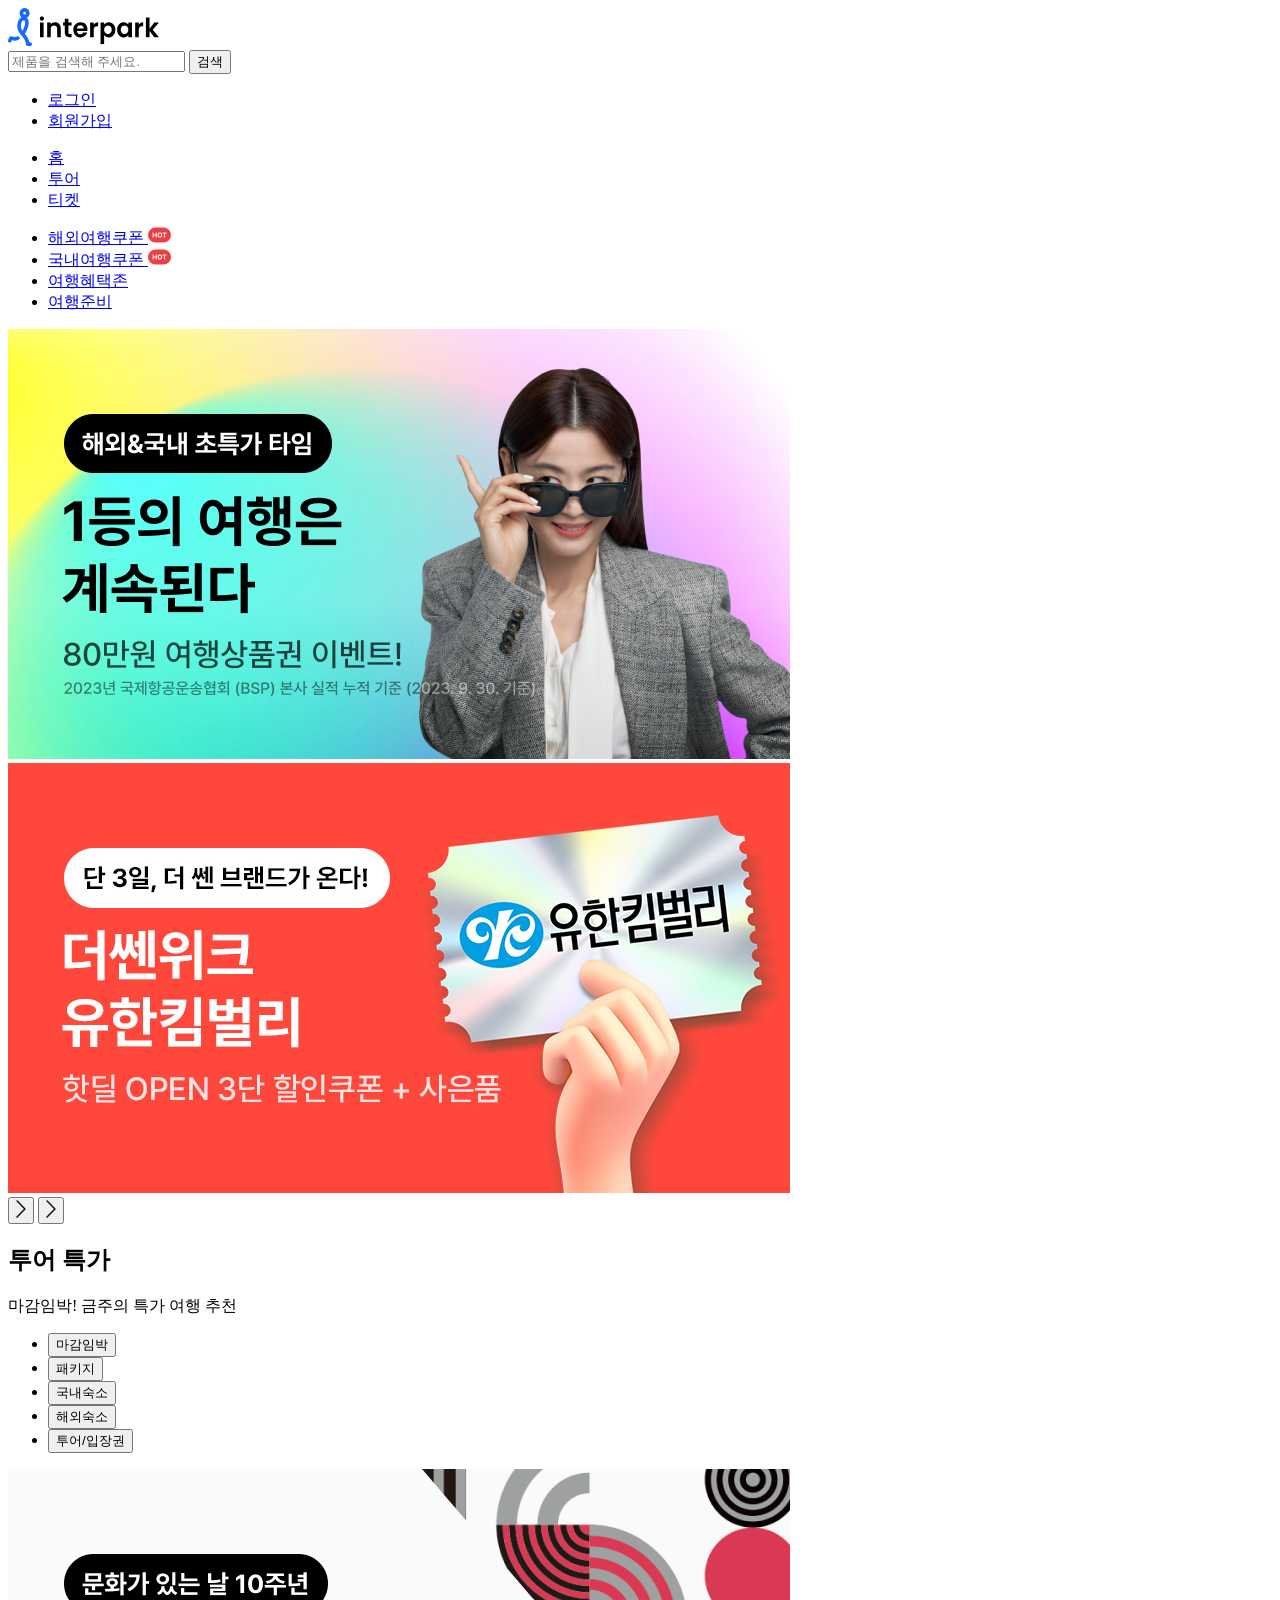
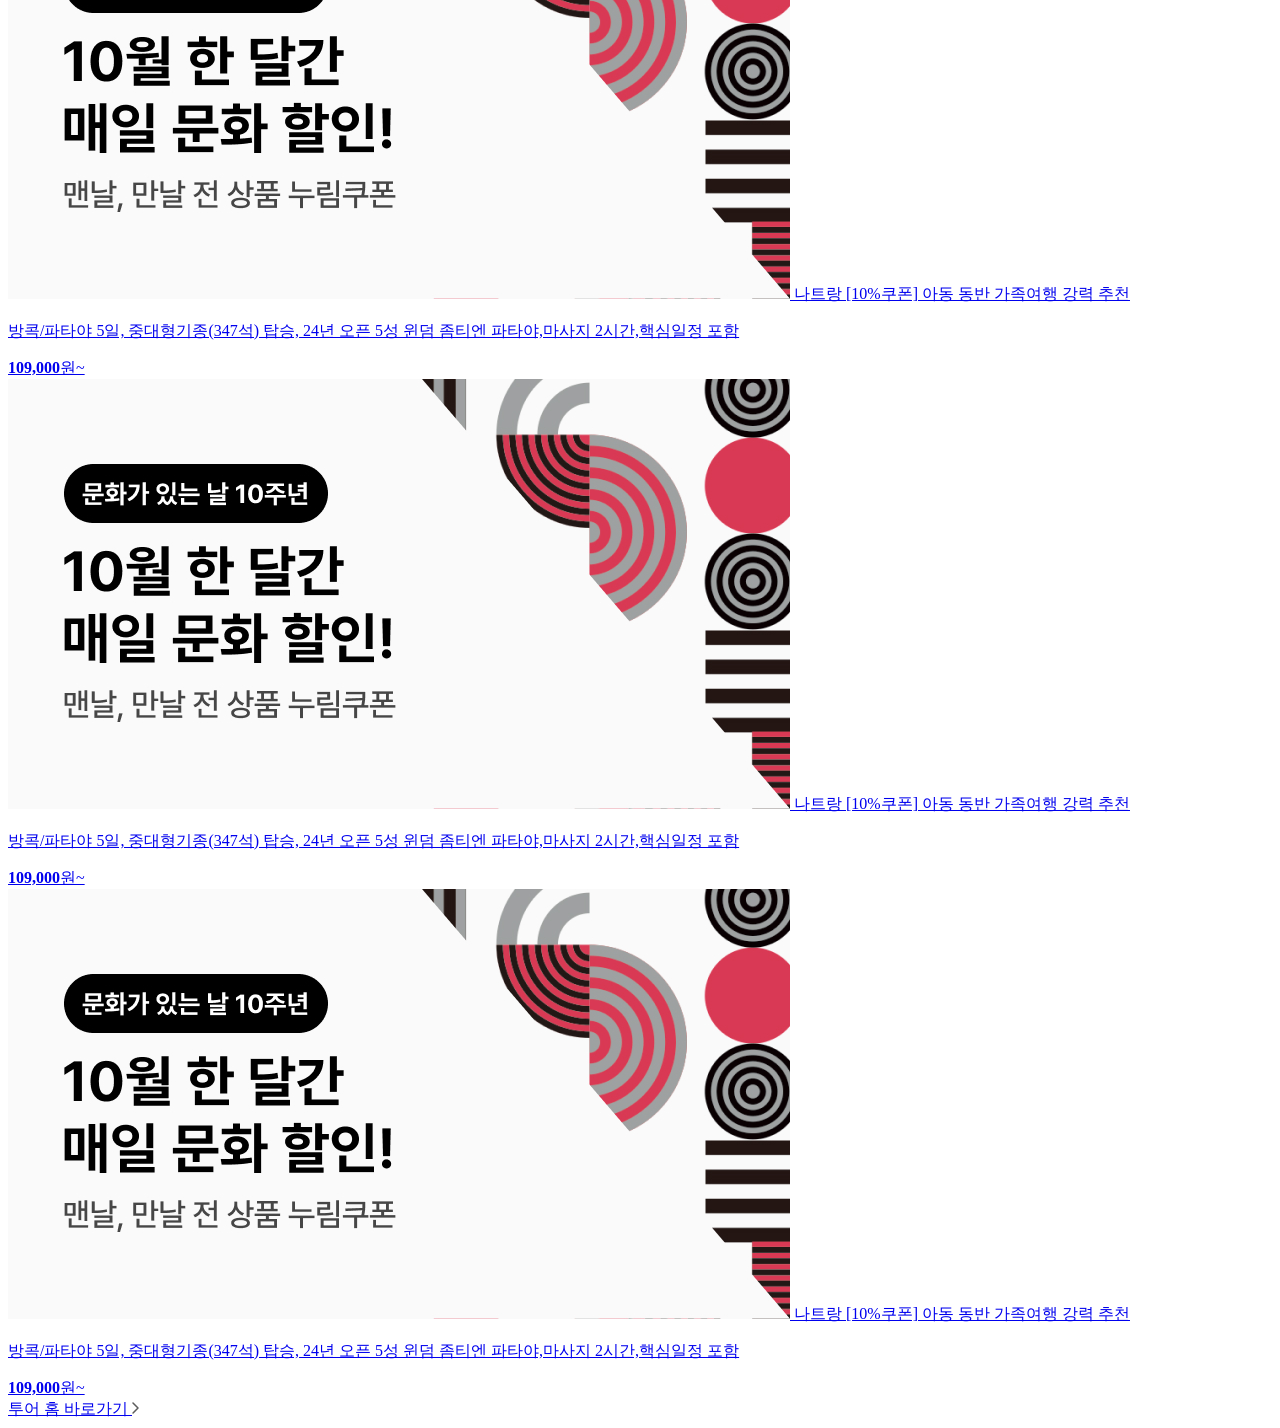
==== public/index.html @ a6c43441 "[feat] header.css / banner.css 작업" ====
<!DOCTYPE html>
<html lang="ko">
  <head>
    <meta charset="UTF-8" />
    <meta name="viewport" content="width=device-width, initial-scale=1.0" />
    <title>나의 til</title>
    <link rel="stylesheet" />
    <link rel="stylesheet" href="css/common.css" />
    <link rel="stylesheet" href="css/header.css" />
    <link rel="stylesheet" href="css/banner.css" />
  </head>

  <body>
    <!-- <div class="box_wrap">
      <div class="box">박스</div>
    </div> -->
    <!-- 전체 레이아웃  -->
    <div class="wrap">
      <!-- 상단 -->
      <header class="header">
        <div class="layout">
          <!-- 상단의 위 -->
          <div class="header_top">
            <div class="header_top_left">
              <!-- 로고 -->
              <div class="logo">
                <a href="http://www.interpark.com" target="_blank">
                  <img src="images/logo.svg" alt="로고" title="인터파크" />
                </a>
              </div>
              <!-- 제품검색 -->
              <div class="search">
                <!-- 제품 검색 API 연동 -->
                <form class="search_form">
                  <input
                    class="search_form_word"
                    type="text"
                    placeholder="제품을 검색해 주세요."
                  />
                  <input
                    class="search_form_button"
                    type="submit"
                    value="검색"
                  />
                </form>
              </div>
            </div>
            <div class="header_top_right">
              <ul class="member">
                <li><a href="#">로그인</a></li>
                <li><a href="#">회원가입</a></li>
              </ul>
            </div>
          </div>
          <!-- 상단의 아래 -->
          <div class="header_bottom">
            <div class="header_bottom_nav">
              <ul class="nav">
                <li><a href="#" class="focus">홈</a></li>
                <li><a href="#">투어</a></li>
                <li><a href="#">티켓</a></li>
              </ul>
            </div>
            <div class="header_bottom_eventmenu">
              <ul class="cupon">
                <li>
                  <a href="#">
                    해외여행쿠폰
                    <img
                      src="images/badge_hot.svg"
                      alt="해외여행쿠폰"
                      title="해외여행쿠폰"
                    />
                  </a>
                </li>
                <li>
                  <a href="#">
                    국내여행쿠폰
                    <img
                      src="images/badge_hot.svg"
                      alt="국내여행쿠폰"
                      title="국내여행쿠폰"
                    />
                  </a>
                </li>
                <li><a href="#">여행혜택존</a></li>
                <li><a href="#">여행준비</a></li>
              </ul>
            </div>
          </div>
        </div>
      </header>
      <!-- 메인 -->
      <main>
        <div class="layout">
          <!-- Banner -->
          <div class="banner">
            <div class="banner_slide">
              <div class="banner_list">
                <a href="#">
                  <img src="images/v1.png" alt="banner" title="배너" />
                </a>
              </div>
              <div class="banner_list">
                <a href="#">
                  <img src="images/v2.jpg" alt="banner2" title="배너2" />
                </a>
              </div>
            </div>
            <button class="slide_bt banner_left">
              <img src="images/slider_arrow.svg" alt="left" title="left" />
            </button>
            <button class="slide_bt banner_right">
              <img src="images/slider_arrow.svg" alt="right" title="right" />
            </button>
          </div>
          <!-- Tour -->
          <div class="tour">
            <div class="section_top">
              <h2 class="section_title">투어 특가</h2>
              <span class="section_desc">마감임박! 금주의 특가 여행 추천</span>
            </div>
            <div class="section_list">
              <!--Start 목록영역 -->
              <div class="section_category">
                <ul class="section_category_bts">
                  <li><button>마감임박</button></li>
                  <li><button>패키지</button></li>
                  <li><button>국내숙소</button></li>
                  <li><button>해외숙소</button></li>
                  <li><button>투어/입장권</button></li>
                </ul>
              </div>
              <div class="section_slide">
                <!--Start 추후 JSON 데이터 연동으로 변경 예정 -->
                <div class="item">
                  <a href="#">
                    <img src="images/v3.jpg" alt="나트랑" title="나트랑" />
                    <span>나트랑</span>
                    <span>[10%쿠폰] 아동 동반 가족여행 강력 추천</span>
                    <p>
                      방콕/파타야 5일, 중대형기종(347석) 탑승, 24년 오픈 5성
                      윈덤 좀티엔 파타야,마사지 2시간,핵심일정 포함
                    </p>
                    <span><b>109,000</b>원~</span>
                  </a>
                </div>
                <div class="item">
                  <a href="#">
                    <img src="images/v3.jpg" alt="나트랑" title="나트랑" />
                    <span>나트랑</span>
                    <span>[10%쿠폰] 아동 동반 가족여행 강력 추천</span>
                    <p>
                      방콕/파타야 5일, 중대형기종(347석) 탑승, 24년 오픈 5성
                      윈덤 좀티엔 파타야,마사지 2시간,핵심일정 포함
                    </p>
                    <span><b>109,000</b>원~</span>
                  </a>
                </div>
                <div class="item">
                  <a href="#">
                    <img src="images/v3.jpg" alt="나트랑" title="나트랑" />
                    <span>나트랑</span>
                    <span>[10%쿠폰] 아동 동반 가족여행 강력 추천</span>
                    <p>
                      방콕/파타야 5일, 중대형기종(347석) 탑승, 24년 오픈 5성
                      윈덤 좀티엔 파타야,마사지 2시간,핵심일정 포함
                    </p>
                    <span><b>109,000</b>원~</span>
                  </a>
                </div>

                <!--End 추후 JSON 데이터 연동으로 변경 예정 -->
              </div>
              <!--End 목록영역 -->
            </div>
            <div class="section_bts">
              <a href="#">
                투어 홈 바로가기
                <img
                  src="images/icon_linkArrow.svg"
                  alt="투어 홈 바로가기"
                  title="투어 홈 바로가기"
                />
              </a>
            </div>
          </div>
          <!-- Trip -->
          <div></div>
          <!-- Ticket -->
          <div></div>
          <!-- Live -->
          <div></div>
        </div>
      </main>
      <!-- 하단 -->
      <footer>
        <div></div>
      </footer>
    </div>
  </body>
</html>
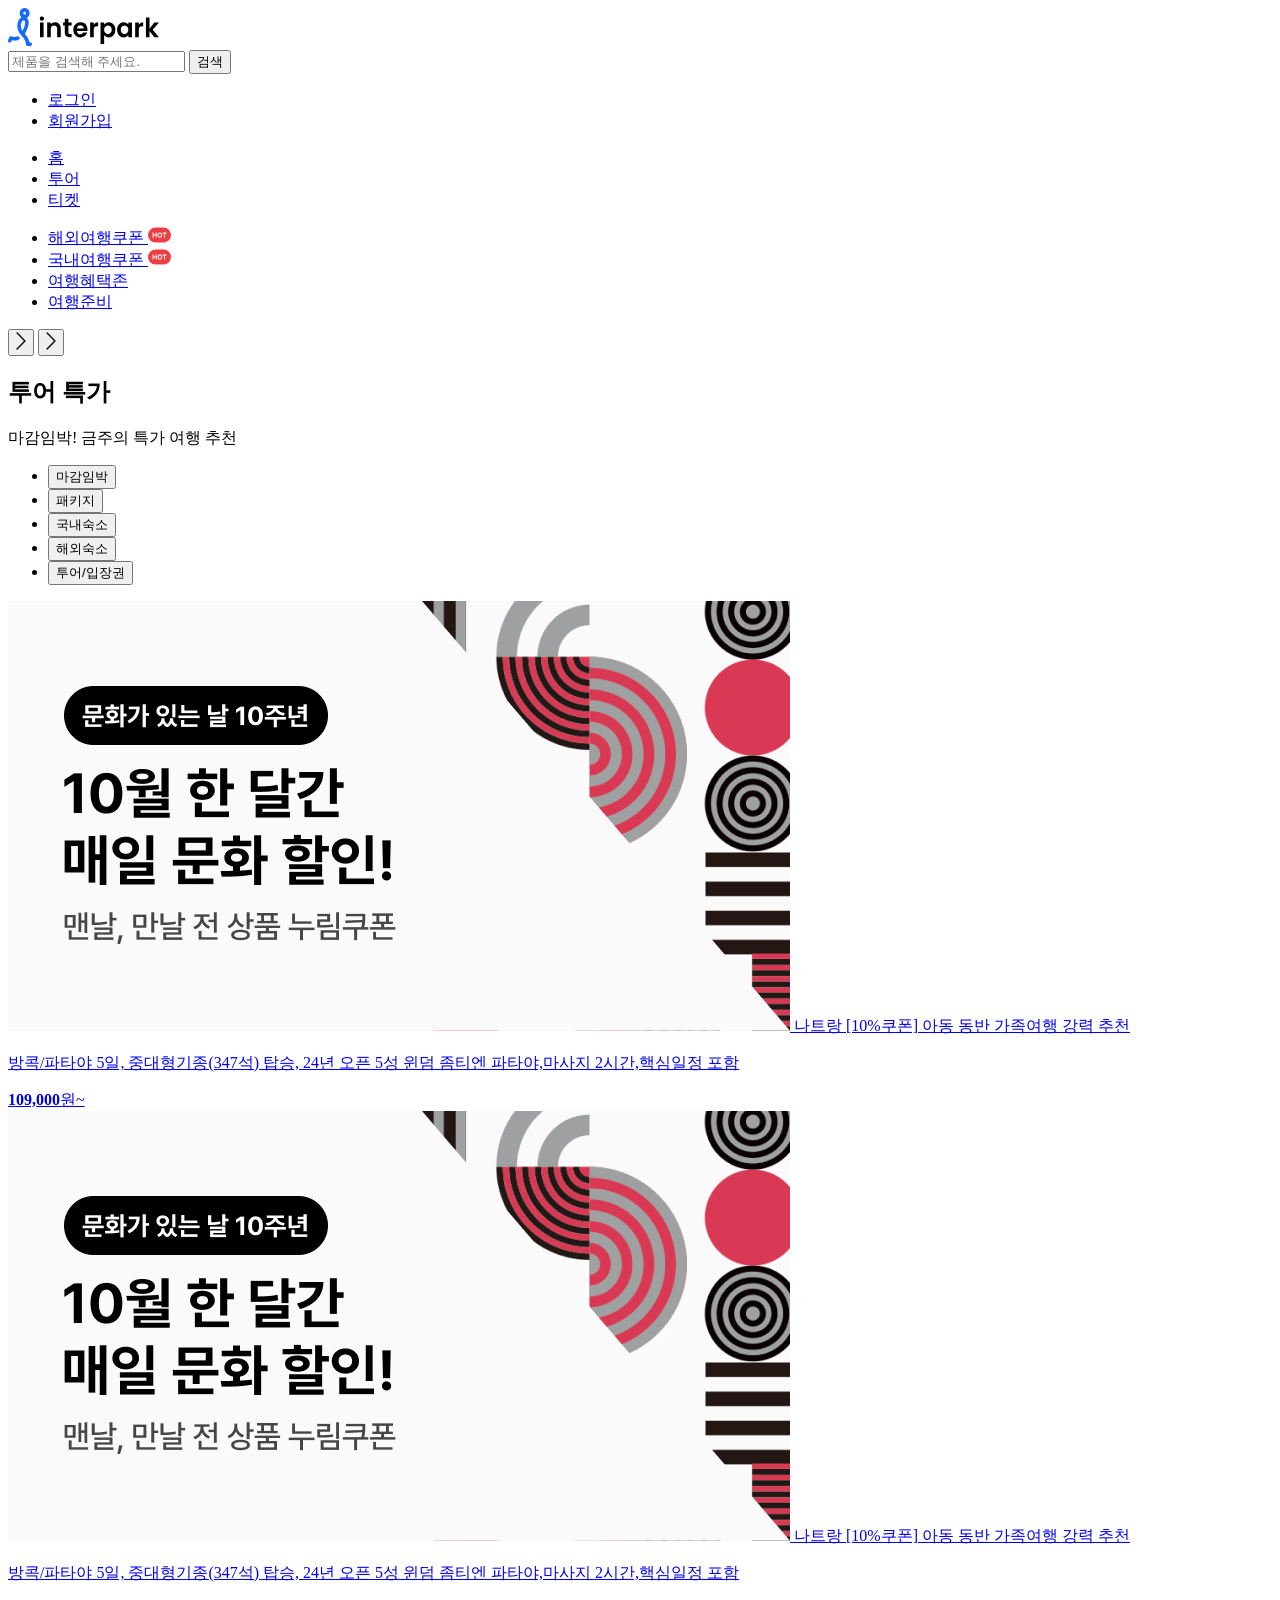
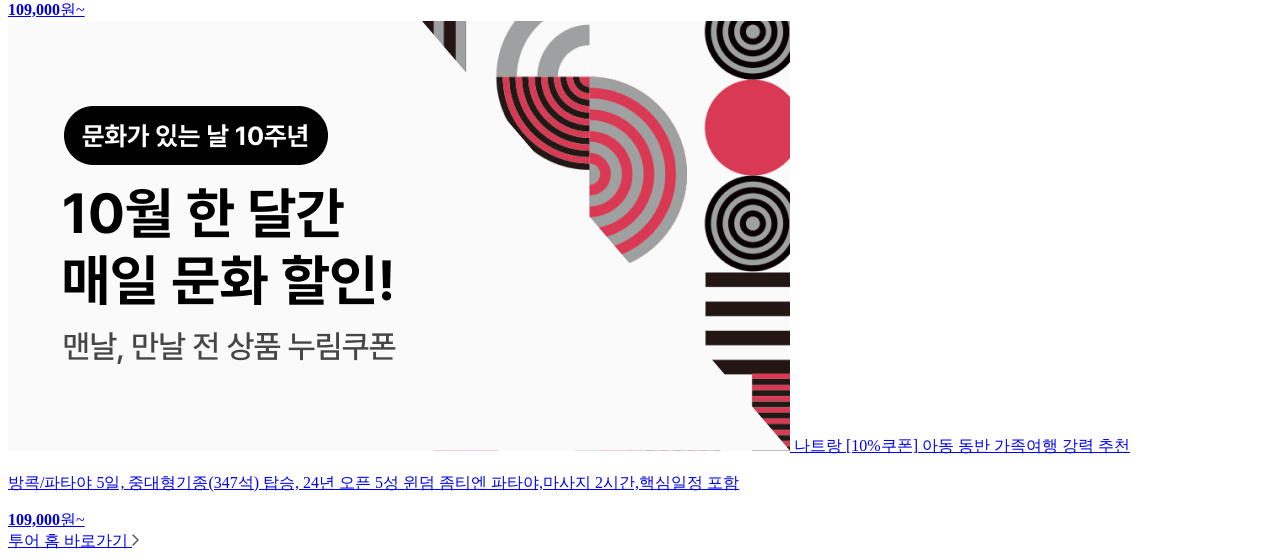
==== commit dd527b89: "[docs] banner.json, banner.js, header.js" ====
--- a/public/index.html
+++ b/public/index.html
@@ -4,10 +4,23 @@
     <meta charset="UTF-8" />
     <meta name="viewport" content="width=device-width, initial-scale=1.0" />
     <title>나의 til</title>
-    <link rel="stylesheet" />
+    <!-- 외부 라이브러리 -->
+    <link
+    rel="stylesheet"
+    href="https://cdn.jsdelivr.net/npm/swiper@11/swiper-bundle.min.css"
+  />
+  
+  <script src="https://cdn.jsdelivr.net/npm/swiper@11/swiper-bundle.min.js"></script>
+    <!-- <link rel="stylesheet" /> -->
     <link rel="stylesheet" href="css/common.css" />
     <link rel="stylesheet" href="css/header.css" />
     <link rel="stylesheet" href="css/banner.css" />
+    <link rel="stylesheet" href="css/tour.css" />
+
+    <!-- 초기 코드 -->
+    <script src = js/index.js></script>
+    <script src = js/header.js></script>
+    <script src = js/banner.js></script>
   </head>
 
   <body>
@@ -95,8 +108,18 @@
         <div class="layout">
           <!-- Banner -->
           <div class="banner">
-            <div class="banner_slide">
-              <div class="banner_list">
+            <!-- 절대로 swiper 단어 고치지 않는다 -->
+            <div class="swiper sw_banner">
+              <div class="swiper-wrapper">
+                <!-- API 연동 -->
+                
+
+              </div>
+              <div class="swiper-pagination"></div>
+            </div> 
+
+            <!-- <div class="banner_slide"> -->
+              <!-- <div class="banner_list">
                 <a href="#">
                   <img src="images/v1.png" alt="banner" title="배너" />
                 </a>
@@ -106,7 +129,7 @@
                   <img src="images/v2.jpg" alt="banner2" title="배너2" />
                 </a>
               </div>
-            </div>
+            </div> -->
             <button class="slide_bt banner_left">
               <img src="images/slider_arrow.svg" alt="left" title="left" />
             </button>
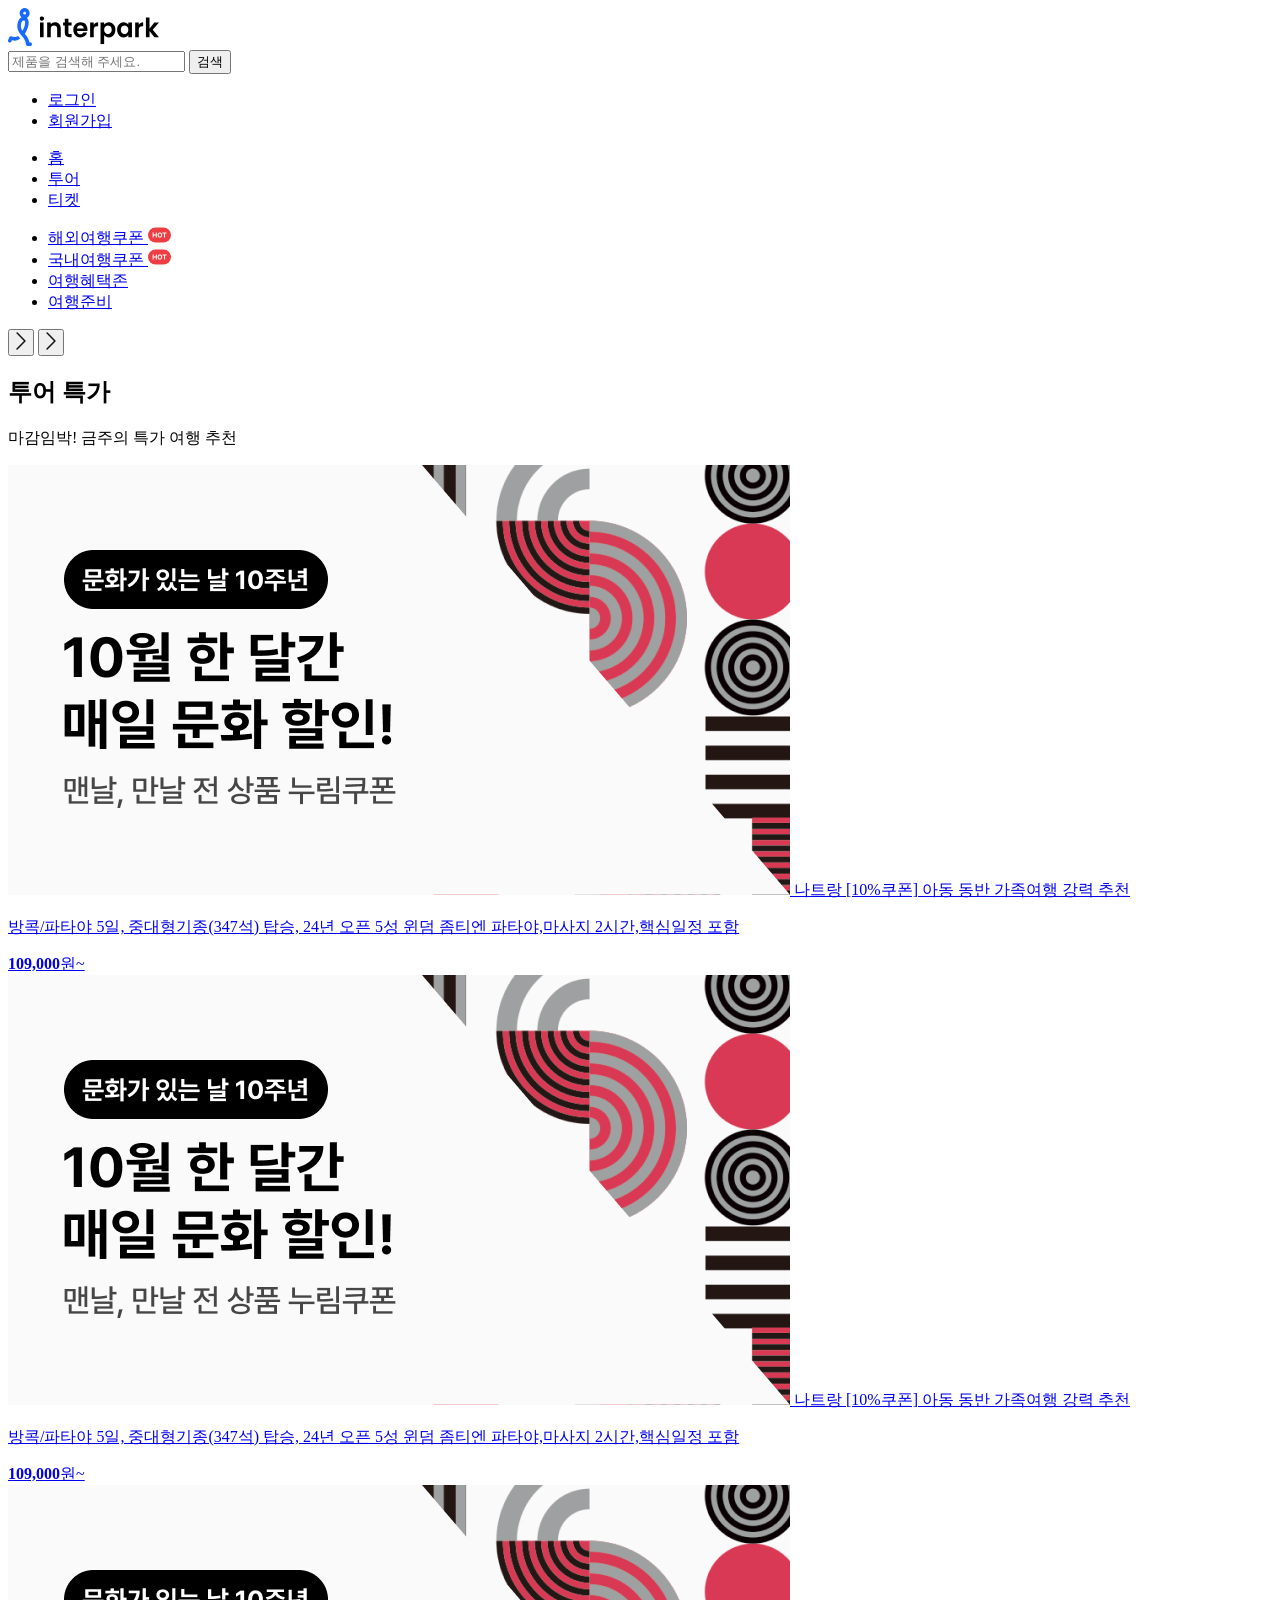
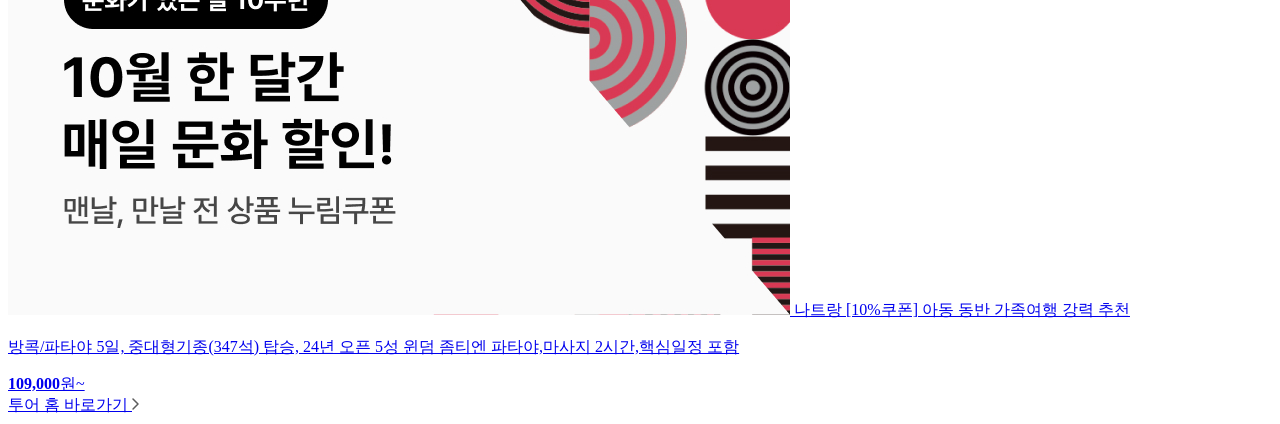
==== commit e1c8dc39: "[docs] tour.css, tour.js" ====
--- a/public/index.html
+++ b/public/index.html
@@ -21,6 +21,7 @@
     <script src = js/index.js></script>
     <script src = js/header.js></script>
     <script src = js/banner.js></script>
+    <script src = js/tour.js></script>
   </head>
 
   <body>
@@ -147,11 +148,7 @@
               <!--Start 목록영역 -->
               <div class="section_category">
                 <ul class="section_category_bts">
-                  <li><button>마감임박</button></li>
-                  <li><button>패키지</button></li>
-                  <li><button>국내숙소</button></li>
-                  <li><button>해외숙소</button></li>
-                  <li><button>투어/입장권</button></li>
+                  <!--api 연동-->
                 </ul>
               </div>
               <div class="section_slide">
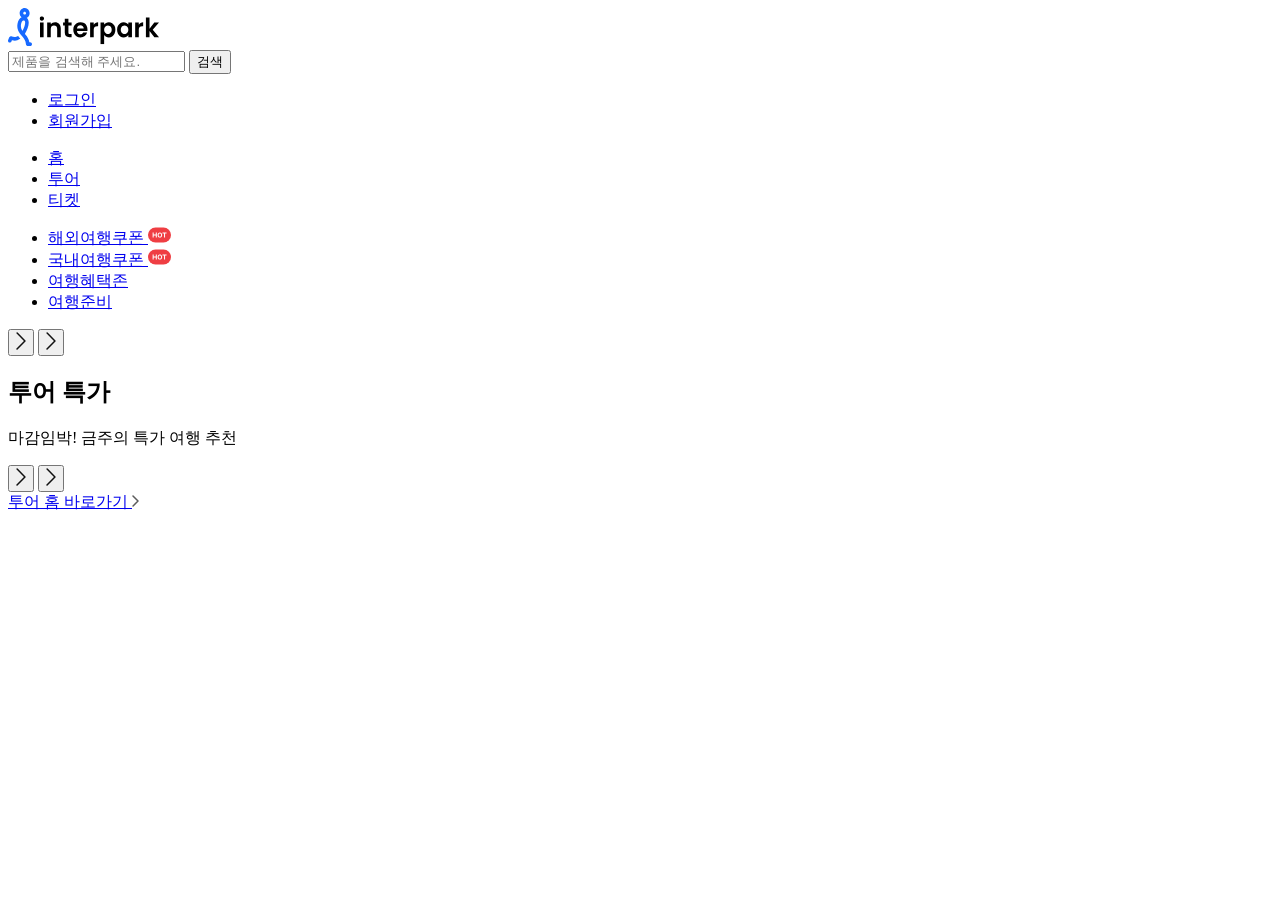
==== commit 1026da26: "[docs] tour.css,js" ====
--- a/public/index.html
+++ b/public/index.html
@@ -4,30 +4,26 @@
     <meta charset="UTF-8" />
     <meta name="viewport" content="width=device-width, initial-scale=1.0" />
     <title>나의 til</title>
-    <!-- 외부 라이브러리 -->
+    <!-- 외부라이브러리 -->
     <link
-    rel="stylesheet"
-    href="https://cdn.jsdelivr.net/npm/swiper@11/swiper-bundle.min.css"
-  />
-  
-  <script src="https://cdn.jsdelivr.net/npm/swiper@11/swiper-bundle.min.js"></script>
-    <!-- <link rel="stylesheet" /> -->
+      rel="stylesheet"
+      href="https://cdn.jsdelivr.net/npm/swiper@11/swiper-bundle.min.css"
+    />
+    <script src="https://cdn.jsdelivr.net/npm/swiper@11/swiper-bundle.min.js"></script>
+
     <link rel="stylesheet" href="css/common.css" />
     <link rel="stylesheet" href="css/header.css" />
     <link rel="stylesheet" href="css/banner.css" />
     <link rel="stylesheet" href="css/tour.css" />
 
-    <!-- 초기 코드 -->
-    <script src = js/index.js></script>
-    <script src = js/header.js></script>
-    <script src = js/banner.js></script>
-    <script src = js/tour.js></script>
+    <!-- js 초기 코드  -->
+    <script src="js/index.js"></script>
+    <script src="js/header.js"></script>
+    <script src="js/banner.js"></script>
+    <script src="js/tour.js"></script>
   </head>
 
   <body>
-    <!-- <div class="box_wrap">
-      <div class="box">박스</div>
-    </div> -->
     <!-- 전체 레이아웃  -->
     <div class="wrap">
       <!-- 상단 -->
@@ -113,27 +109,14 @@
             <div class="swiper sw_banner">
               <div class="swiper-wrapper">
                 <!-- API 연동 -->
-                
-
               </div>
               <div class="swiper-pagination"></div>
-            </div> 
+            </div>
 
-            <!-- <div class="banner_slide"> -->
-              <!-- <div class="banner_list">
-                <a href="#">
-                  <img src="images/v1.png" alt="banner" title="배너" />
-                </a>
-              </div>
-              <div class="banner_list">
-                <a href="#">
-                  <img src="images/v2.jpg" alt="banner2" title="배너2" />
-                </a>
-              </div>
-            </div> -->
             <button class="slide_bt banner_left">
               <img src="images/slider_arrow.svg" alt="left" title="left" />
             </button>
+
             <button class="slide_bt banner_right">
               <img src="images/slider_arrow.svg" alt="right" title="right" />
             </button>
@@ -148,50 +131,31 @@
               <!--Start 목록영역 -->
               <div class="section_category">
                 <ul class="section_category_bts">
-                  <!--api 연동-->
+                  <!-- API 연동 -->
                 </ul>
               </div>
+
               <div class="section_slide">
-                <!--Start 추후 JSON 데이터 연동으로 변경 예정 -->
-                <div class="item">
-                  <a href="#">
-                    <img src="images/v3.jpg" alt="나트랑" title="나트랑" />
-                    <span>나트랑</span>
-                    <span>[10%쿠폰] 아동 동반 가족여행 강력 추천</span>
-                    <p>
-                      방콕/파타야 5일, 중대형기종(347석) 탑승, 24년 오픈 5성
-                      윈덤 좀티엔 파타야,마사지 2시간,핵심일정 포함
-                    </p>
-                    <span><b>109,000</b>원~</span>
-                  </a>
-                </div>
-                <div class="item">
-                  <a href="#">
-                    <img src="images/v3.jpg" alt="나트랑" title="나트랑" />
-                    <span>나트랑</span>
-                    <span>[10%쿠폰] 아동 동반 가족여행 강력 추천</span>
-                    <p>
-                      방콕/파타야 5일, 중대형기종(347석) 탑승, 24년 오픈 5성
-                      윈덤 좀티엔 파타야,마사지 2시간,핵심일정 포함
-                    </p>
-                    <span><b>109,000</b>원~</span>
-                  </a>
-                </div>
-                <div class="item">
-                  <a href="#">
-                    <img src="images/v3.jpg" alt="나트랑" title="나트랑" />
-                    <span>나트랑</span>
-                    <span>[10%쿠폰] 아동 동반 가족여행 강력 추천</span>
-                    <p>
-                      방콕/파타야 5일, 중대형기종(347석) 탑승, 24년 오픈 5성
-                      윈덤 좀티엔 파타야,마사지 2시간,핵심일정 포함
-                    </p>
-                    <span><b>109,000</b>원~</span>
-                  </a>
+                <!-- Swipe 투어 영역 -->
+                <div class="swiper sw_tour">
+                  <div class="swiper-wrapper">
+                    <!-- API 연동 -->
+                  </div>
                 </div>
 
-                <!--End 추후 JSON 데이터 연동으로 변경 예정 -->
+                <button class="slide_bt tour_prev banner_left">
+                  <img src="images/slider_arrow.svg" alt="left" title="left" />
+                </button>
+
+                <button class="slide_bt tour_next banner_right">
+                  <img
+                    src="images/slider_arrow.svg"
+                    alt="right"
+                    title="right"
+                  />
+                </button>
               </div>
+
               <!--End 목록영역 -->
             </div>
             <div class="section_bts">
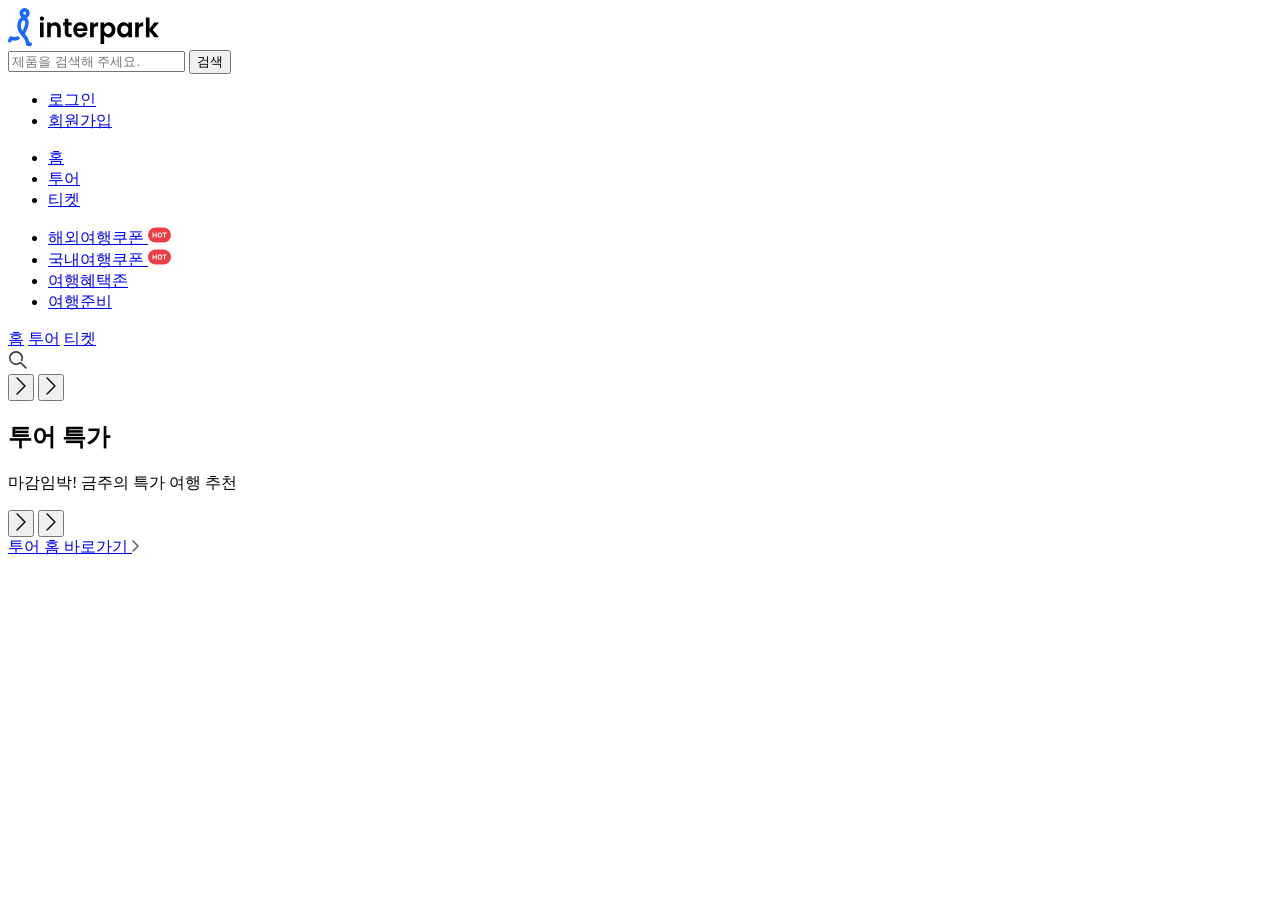
==== commit 9930ede5: "[docs] 버튼생성,  투어폰트크기 및 변경" ====
--- a/public/index.html
+++ b/public/index.html
@@ -4,6 +4,10 @@
     <meta charset="UTF-8" />
     <meta name="viewport" content="width=device-width, initial-scale=1.0" />
     <title>나의 til</title>
+    <link
+      rel="stylesheet"
+      href="https://necolas.github.io/normalize.css/8.0.1/normalize.css"
+    />
     <!-- 외부라이브러리 -->
     <link
       rel="stylesheet"
@@ -100,8 +104,23 @@
           </div>
         </div>
       </header>
+      <!-- 모바일 상단 -->
+      <div class="m_header">
+        <div class="m_header_menu">
+          <a href="#">홈</a>
+          <a href="#">투어</a>
+          <a href="#">티켓</a>
+        </div>
+
+        <div class="m_header_search">
+          <a href="#">
+            <img src="images/btn_search.svg" alt="제품검색" />
+          </a>
+        </div>
+      </div>
+
       <!-- 메인 -->
-      <main>
+      <main class="main">
         <div class="layout">
           <!-- Banner -->
           <div class="banner">
@@ -110,14 +129,15 @@
               <div class="swiper-wrapper">
                 <!-- API 연동 -->
               </div>
-              <div class="swiper-pagination"></div>
-            </div>
-
-            <button class="slide_bt banner_left">
+            </div>
+
+            <div class="swiper-pagination sw_banner_pg"></div>
+
+            <button class="slide_bt banner_prev slide_bt_left">
               <img src="images/slider_arrow.svg" alt="left" title="left" />
             </button>
 
-            <button class="slide_bt banner_right">
+            <button class="slide_bt banner_next slide_bt_right">
               <img src="images/slider_arrow.svg" alt="right" title="right" />
             </button>
           </div>
@@ -143,11 +163,11 @@
                   </div>
                 </div>
 
-                <button class="slide_bt tour_prev banner_left">
+                <button class="slide_bt tour_prev slide_bt_left">
                   <img src="images/slider_arrow.svg" alt="left" title="left" />
                 </button>
 
-                <button class="slide_bt tour_next banner_right">
+                <button class="slide_bt tour_next slide_bt_right">
                   <img
                     src="images/slider_arrow.svg"
                     alt="right"
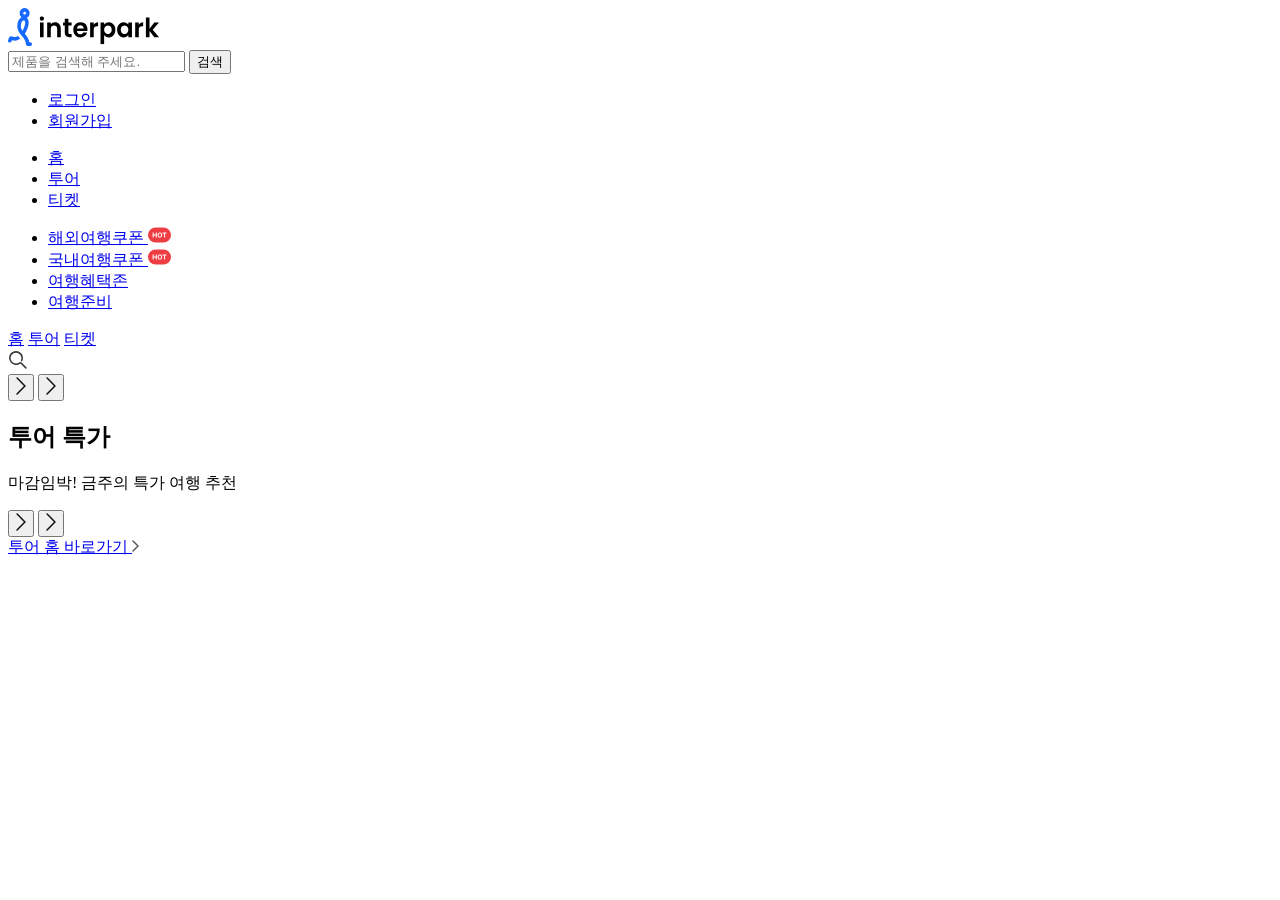
==== commit 7f517289: "[docs] text.scss, form.html 아이디 비밀번호 회원가입 만들기, tour 너비높이작업" ====
--- a/public/index.html
+++ b/public/index.html
@@ -155,6 +155,7 @@
                 </ul>
               </div>
 
+              <div class="section_slide_wrap"
               <div class="section_slide">
                 <!-- Swipe 투어 영역 -->
                 <div class="swiper sw_tour">
@@ -174,6 +175,7 @@
                     title="right"
                   />
                 </button>
+                </div>
               </div>
 
               <!--End 목록영역 -->
